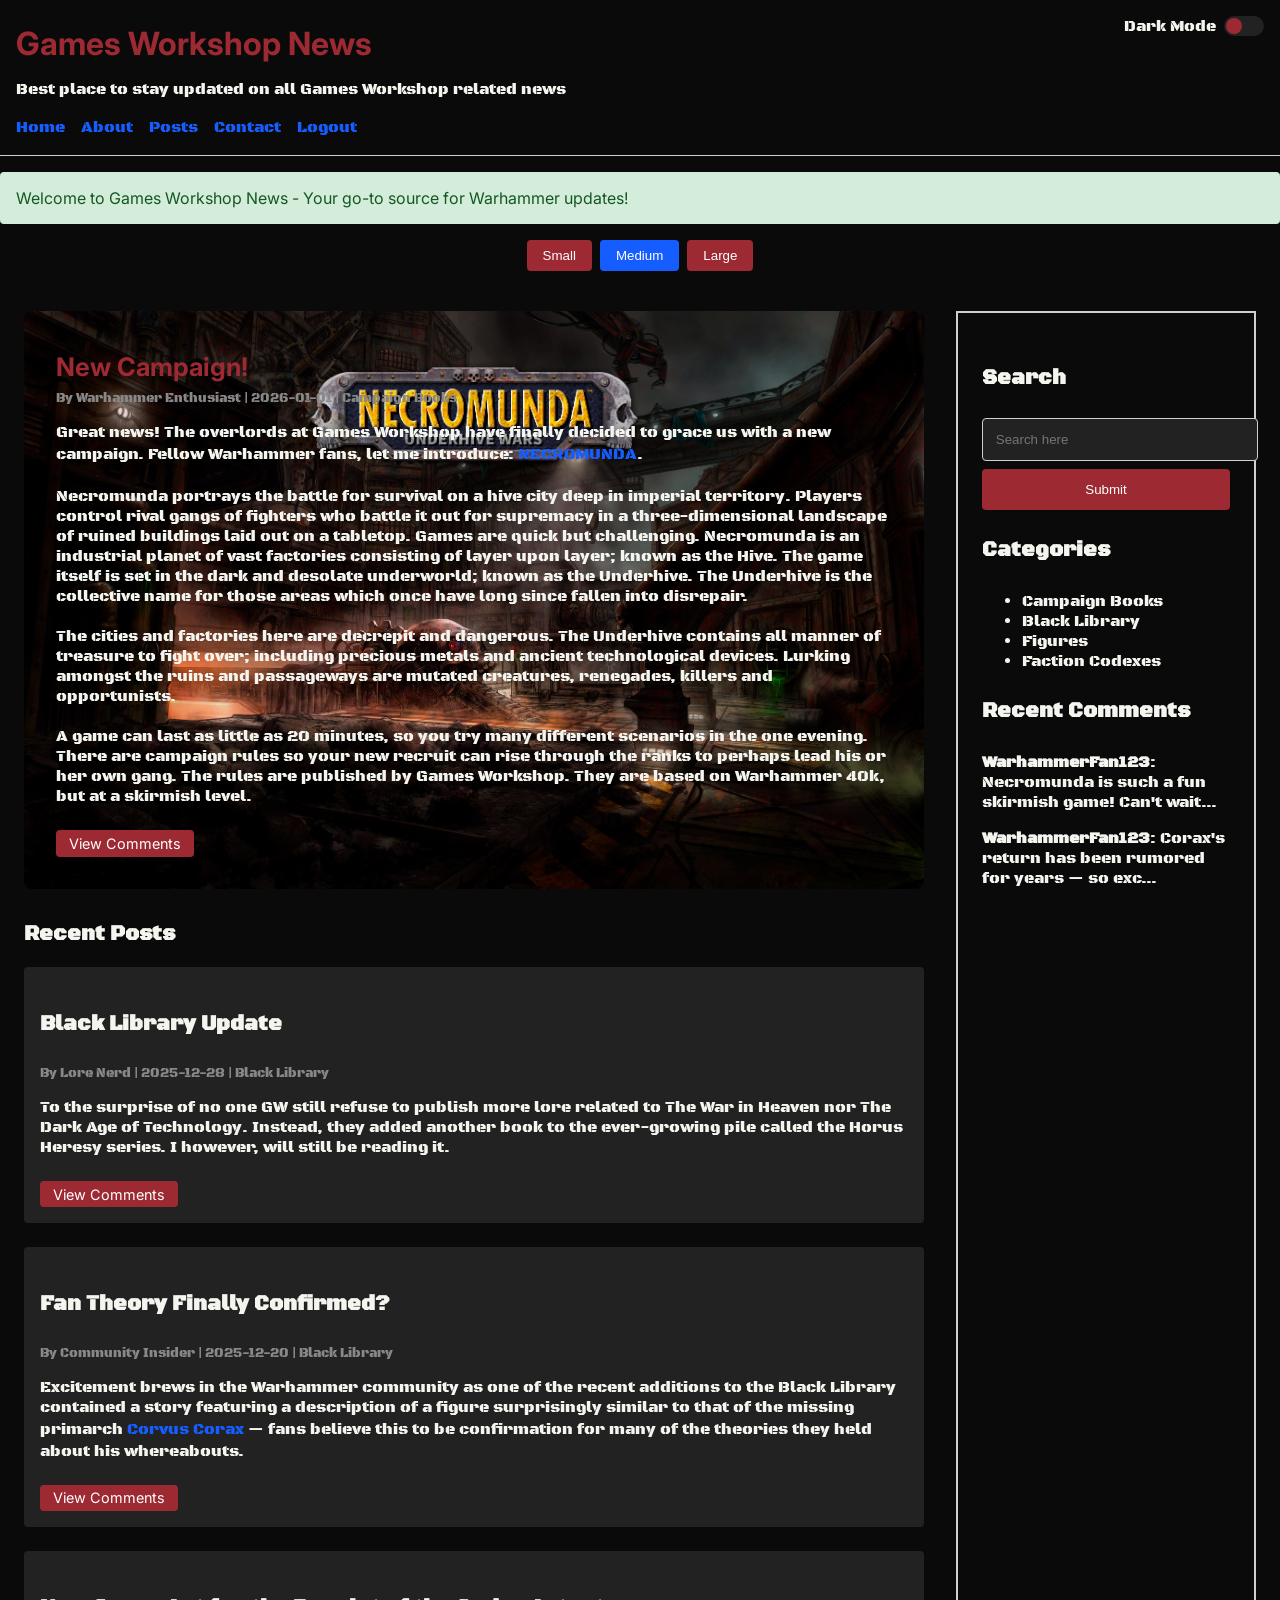
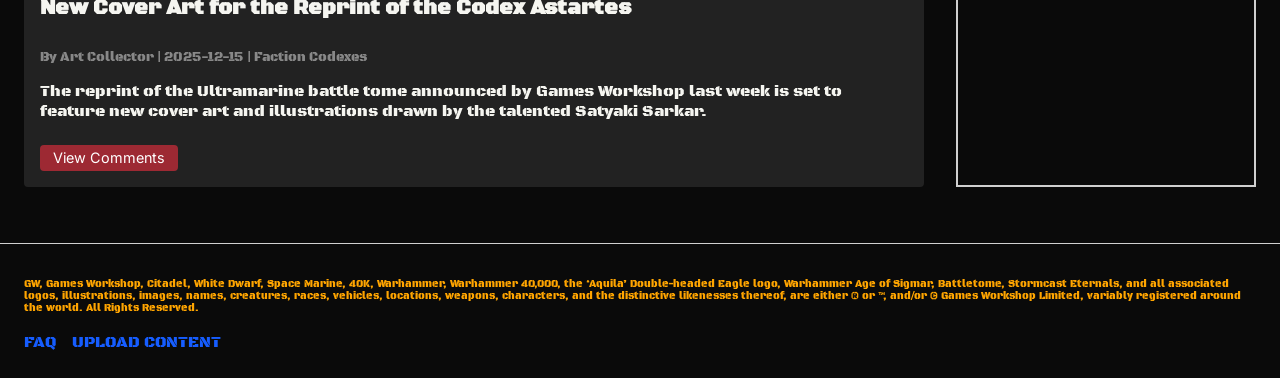
==== index.html @ 4ea82803 "import files" ====
<!DOCTYPE html>
<html lang="en">
<head>
    <meta charset="UTF-8">
    <meta name="viewport" content="width=device-width, initial-scale=1.0">
    <meta http-equiv="X-UA-Compatible" content="IE=edge">
    <title>Games Workshop News</title>
    <link rel="stylesheet" href="https://fonts.googleapis.com/css?family=Black+Ops+One|Inter|sans-serif">
    <link rel="stylesheet" href="css/style.css">
</head>
<body>
<header>
    <h1>Games Workshop News</h1>
    <p>Best place to stay updated on all Games Workshop related news</p>

    <!-- Theme Toggle  -->
    <div class="theme-toggle-container">
        <span id="theme-label">Dark Mode</span>
        <div id="theme-toggle"></div>
    </div>

    <nav id="main-nav">
        <a href="/home" class="float-link" data-path="/home">Home</a>
        <a href="/about" class="float-link" data-path="/about">About</a>
        <a href="/post" class="float-link" data-path="/post">Posts</a>
        <a href="/Contact" class="float-link" data-path="/Contact">Contact</a>
        <a href="login.html" class="float-link" id="logout-link">Logout</a>
        <!-- User Profile (dynamic, hidden by default) -->
        <div id="user-profile" class="user-profile" style="display: none;">
            <img id="user-avatar" src="" alt="User Avatar" class="user-avatar">
            <span id="user-username"></span>
            <p id="user-bio" class="user-bio"></p>
        </div>
    </nav>
</header>

<!-- Loading Spinner (improved from original loading message) -->
<div id="loading-spinner" class="loading-spinner">
    <div class="spinner"></div>
    <p>Loading data...</p>
</div>

<!-- Error Message (for API failures) -->
<div id="api-error" class="api-error" style="display: none;">
    <p>Failed to load data. Please try again.</p>
    <button id="refresh-data" class="refresh-btn">Refresh</button>
</div>

<!-- Welcome Message -->
<div id="welcome-message">Welcome to Games Workshop News - Your go-to source for Warhammer updates!</div>

<!--  Font Size Controls  -->
<div class="font-size-controls">
    <button class="font-size-btn" data-font-size="small">Small</button>
    <button class="font-size-btn" data-font-size="medium">Medium</button>
    <button class="font-size-btn" data-font-size="large">Large</button>
</div>

<div class="content">
    <main class="main-content" id="main-content">
        <!-- Featured Blog Post (dynamic) -->
        <article id="featblog"></article>

        <!-- Recent Posts (dynamic) -->
        <h3>Recent Posts</h3>
        <div id="recent-posts" class="recent-posts"></div>
    </main>

    <aside class="side-bar">
        <h4>Search</h4>
        <form action="/search-results" method="get">
            <input type="text" name="search" required placeholder="Search here">
            <button type="submit">Submit</button>
        </form>

        <h4>Categories</h4>
        <ul>
            <li>Campaign Books</li>
            <li>Black Library</li>
            <li>Figures</li>
            <li>Faction Codexes</li>
        </ul>

        <h4>Recent Comments</h4>
        <div id="recent-comments">
            <p>No comments yet</p>
        </div>
    </aside>
</div>

<!-- Comment Modal (for viewing/adding comments) -->
<div id="comment-modal" class="comment-modal" style="display: none;">
    <div class="comment-modal-content">
        <span class="comment-modal-close">&times;</span>
        <h3 id="modal-post-title"></h3>
        <div id="modal-loading" class="loading-spinner" style="display: none;">
            <div class="spinner"></div>
            <p>Loading comments...</p>
        </div>
        <div id="modal-error" class="api-error" style="display: none;">
            <p>Failed to load comments.</p>
        </div>
        <div id="post-comments" class="post-comments"></div>
        <h4>Add a Comment</h4>
        <textarea id="new-comment-content" placeholder="Write your comment here..." required></textarea>
        <button id="submit-comment" class="submit-comment-btn">Submit Comment</button>
        <p id="comment-submit-error" class="comment-error" style="display: none;">Failed to submit comment. Please try again.</p>
    </div>
</div>

<footer>
    <p id="cpinfo">GW, Games Workshop, Citadel, White Dwarf, Space Marine, 40K, Warhammer, Warhammer
        40,000, the ‘Aquila’ Double-headed Eagle logo, Warhammer Age of Sigmar, Battletome,
        Stormcast Eternals, and all associated logos, illustrations, images, names, creatures,
        races, vehicles, locations, weapons, characters, and the distinctive likenesses thereof,
        are either ® or ™, and/or © Games Workshop Limited, variably registered around the world.
        All Rights Reserved.</p>
    <nav>
        <a href="/faq" class="float-link">FAQ</a>
        <a href="/up" class="float-link">UPLOAD CONTENT</a>
    </nav>
</footer>

<!-- Back to Top Button  -->
<button id="back-to-top">Back to Top</button>

<!-- Saved Notification  -->
<div class="saved-notification" id="saved-notification">Saved!</div>

<script src="jss/jss.js"></script> <!-- Renamed from jss/jss.js for consistency -->
</body>
</html>
---- css/style.css ----
/* BASE STYLES (ALL DEVICES) */

body {
    font-family: Black Ops One, sans-serif;
    background-color: #0A0A0A;
    color: #F5F5F0;
    margin: 0; /* Reset default body margin */
    padding: 0;
    transition: background-color 0.3s ease, color 0.3s ease; /* Smooth theme transition */
}

header {
    position: sticky;
    top: 0;
    z-index: 1000;
    background-color: #0A0A0A;
    padding: 1rem; /* Add padding for mobile */
    border-bottom: 1px solid #D0D0D0; /* Visual separation */
    transition: background-color 0.3s ease, border-color 0.3s ease; /* Smooth theme transition */
}

h1, h2 {
    font-family: Inter, sans-serif;
    color: #9D2933; /* IMPERIAL RED */
    margin: 0.5rem 0; /* Tighten margins */
    transition: color 0.3s ease; /* Smooth theme transition */
}

h1 {
    font-size: 1.8rem; /* Base heading size */
}

h2 {
    font-size: 1.2rem;
}

#cpinfo {
    color: orange;
    font-size: 10px;
}

.form-container {
    display: flex;
    justify-content: center;
    align-items: center;
    min-height: 100vh;
}

#blog-sidebar {
    display: flex;
    justify-content: right;
    align-items: center;
}

.float-link {
    color: #165dff;
    text-decoration: none;
    position: relative;
    display: inline-block;
    transition: all 0.3s ease;
    padding: 2px 0;
}

.float-link:hover {
    color: #0a47e0;
    transform: translateY(-4px);
    box-shadow: 0 6px 12px rgba(22, 93, 255, 0.15);
}

/* Base content layout (flex) */
.content {
    display: flex;
    gap: 2rem;
    padding: 1rem;
    max-width: 1400px;
    margin: auto;
    box-sizing: border-box; /* Ensure padding doesn’t break width */
}

.main-content {
    flex: 1;
}

.side-bar {
    width: 300px;
    padding: 1.5rem;
    background-color: #0A0A0A;
    border: 2px solid #D0D0D0;
    box-sizing: border-box;
    transition: background-color 0.3s ease, border-color 0.3s ease; /* Smooth theme transition */
}

/* Featured blog post */
#featblog {
    background-image: url("../images/img2.jpg");
    background-size: cover;
    background-position: center;
    background-repeat: no-repeat;
    min-height: 400px; /* Base height */
    padding: 2rem;
    margin-bottom: 2rem; /* Space below featured post */
    box-sizing: border-box;
    border-radius: 8px; /* Soften edges */
    transition: background-image 0.3s ease; /* Smooth image transition */
}

/* Header nav links (base) */
header nav {
    display: flex;
    gap: 1rem; /* Space between links */
    flex-wrap: wrap; /* Wrap links on small screens */
    margin-top: 1rem;
    align-items: center;
}

/* Form styles (base) */
.side-bar form {
    margin-bottom: 1.5rem;
}

.side-bar input {
    width: 100%;
    padding: 0.8rem;
    margin-bottom: 0.5rem;
    background-color: #222;
    border: 1px solid #D0D0D0;
    color: #F5F5F0;
    border-radius: 4px;
    transition: background-color 0.3s ease, color 0.3s ease, border-color 0.3s ease;
}

.side-bar button {
    width: 100%;
    padding: 0.8rem;
    background-color: #9D2933;
    color: white;
    border: none;
    border-radius: 4px;
    cursor: pointer;
    transition: background 0.3s ease;
}

.side-bar button:hover {
    background-color: #7a1f28;
}

/* Footer styles (base) */
footer {
    padding: 1.5rem;
    margin-top: 2rem;
    border-top: 1px solid #D0D0D0;
    transition: background-color 0.3s ease, border-color 0.3s ease;
}

footer nav {
    margin-top: 1rem;
    display: flex;
    gap: 1rem;
}

/*  Theme Toggle Styles */
.theme-toggle-container {
    position: absolute;
    top: 1rem;
    right: 1rem;
    display: flex;
    align-items: center;
    gap: 0.5rem;
    color: inherit;
}

#theme-toggle {
    cursor: pointer;
    width: 40px;
    height: 20px;
    background-color: #222;
    border-radius: 10px;
    position: relative;
    transition: background-color 0.3s ease;
}

#theme-toggle::after {
    content: '';
    position: absolute;
    width: 16px;
    height: 16px;
    background-color: #9D2933;
    border-radius: 50%;
    top: 2px;
    left: 2px;
    transition: transform 0.3s ease;
}

#theme-toggle.light-mode::after {
    transform: translateX(20px);
    background-color: #F5F5F0;
}

/*  Light Mode Styles */
body.light-mode {
    background-color: #F5F5F0;
    color: #0A0A0A;
}

header.light-mode {
    background-color: #F5F5F0;
    border-bottom-color: #222;
}

.side-bar.light-mode {
    background-color: #F5F5F0;
    border-color: #222;
}

footer.light-mode {
    background-color: #F5F5F0;
    border-top-color: #222;
}

#featblog.light-mode {
    background-image: url("../images/img1.jpg");
}

.side-bar input.light-mode {
    background-color: #FFFFFF;
    color: #0A0A0A;
    border-color: #222;
}

/*Font Size Controls */
.font-size-controls {
    margin: 1rem 0;
    display: flex;
    gap: 0.5rem;
    justify-content: center;
}

.font-size-btn {
    padding: 0.5rem 1rem;
    border: none;
    border-radius: 4px;
    background-color: #9D2933;
    color: white;
    cursor: pointer;
    transition: background 0.3s ease;
}

.font-size-btn:hover {
    background-color: #7a1f28;
}

.font-size-btn.active {
    background-color: #165dff;
}

/* NEW: Saved Notification */
.saved-notification {
    position: fixed;
    bottom: 30px;
    right: 20px;
    padding: 0.8rem 1.2rem;
    background-color: #155724;
    color: #d4edda;
    border-radius: 4px;
    display: none;
    z-index: 1001;
    transition: display 0.3s ease;
}

/*  Clear Saved Data Button */
#clear-saved-data {
    margin-top: 1rem;
    background-color: #ff4500;
}

#clear-saved-data:hover {
    background-color: #cc3700;
}

/* Active nav link style (for JS to apply) */
.nav-active {
    font-weight: bold;
    color: #c90000; /* GW-inspired red for emphasis  */
    transition: color 0.3s ease;
}

body.light-mode .nav-active {
    color: #7a1f28;
}

/* Back to Top Button */
#back-to-top {
    position: fixed;
    bottom: 20px;
    right: 20px;
    padding: 10px 15px;
    background-color: #c90000;
    color: white;
    border: none;
    border-radius: 4px;
    cursor: pointer;
    display: none; /* Hidden by default */
    font-family: 'Inter', sans-serif;
    transition: background-color 0.3s ease;
}

body.light-mode #back-to-top {
    background-color: #9D2933;
}

/* Message styles */
#welcome-message {
    padding: 1rem;
    margin: 1rem 0;
    border-radius: 4px;
    display: none; /* Hidden by default */
    font-family: 'Inter', sans-serif;
    background-color: #d4edda;
    color: #155724;
}

/* NEW: Loading Spinner (replaces old loading message) */
.loading-spinner {
    padding: 2rem;
    margin: 1rem 0;
    border-radius: 4px;
    display: none;
    font-family: 'Inter', sans-serif;
    text-align: center;
    background-color: #fff3cd;
    color: #856404;
}

.spinner {
    width: 40px;
    height: 40px;
    margin: 0 auto 1rem;
    border: 4px solid #f3f3f3;
    border-top: 4px solid #9D2933;
    border-radius: 50%;
    animation: spin 1s linear infinite;
}

@keyframes spin {
    0% { transform: rotate(0deg); }
    100% { transform: rotate(360deg); }
}

/* NEW: API Error Message */
.api-error {
    padding: 1rem;
    margin: 1rem 0;
    border-radius: 4px;
    background-color: #f8d7da;
    color: #721c24;
    font-family: 'Inter', sans-serif;
    text-align: center;
}

.refresh-btn, .view-comments-btn, .submit-comment-btn {
    padding: 0.5rem 1rem;
    border: none;
    border-radius: 4px;
    background-color: #9D2933;
    color: white;
    cursor: pointer;
    transition: background 0.3s ease;
    font-family: 'Inter', sans-serif;
}

.refresh-btn:hover, .view-comments-btn:hover, .submit-comment-btn:hover {
    background-color: #7a1f28;
}

/* NEW: User Profile Styles */
.user-profile {
    display: flex;
    align-items: center;
    gap: 0.5rem;
    margin-left: 1rem;
    padding: 0.5rem;
    border-radius: 4px;
    background-color: #222;
}

body.light-mode .user-profile {
    background-color: #e9ecef;
}

.user-avatar {
    width: 40px;
    height: 40px;
    border-radius: 50%;
    object-fit: cover;
}

.user-username {
    font-weight: bold;
    color: #9D2933;
}

.user-bio {
    font-size: 0.8rem;
    margin: 0 0 0 0.5rem;
    max-width: 200px;
    white-space: nowrap;
    overflow: hidden;
    text-overflow: ellipsis;
}

/* NEW: Recent Posts & Comments Styles */
.recent-posts {
    display: flex;
    flex-direction: column;
    gap: 1.5rem;
}

.recent-posts article {
    padding: 1rem;
    border-radius: 4px;
    background-color: #222;
    transition: background-color 0.3s ease;
}

body.light-mode .recent-posts article {
    background-color: #e9ecef;
}

.post-meta {
    font-size: 0.8rem;
    color: #888;
    margin-bottom: 0.5rem;
}

body.light-mode .post-meta {
    color: #555;
}

.view-comments-btn {
    margin-top: 0.5rem;
    font-size: 0.9rem;
    padding: 0.3rem 0.8rem;
}

.post-comments {
    margin: 1rem 0;
    display: flex;
    flex-direction: column;
    gap: 1rem;
    max-height: 300px;
    overflow-y: auto;
    padding-right: 0.5rem;
}

.comment-card {
    padding: 0.8rem;
    border-radius: 4px;
    background-color: #222;
}

body.light-mode .comment-card {
    background-color: #e9ecef;
}

.comment-meta {
    font-size: 0.7rem;
    color: #888;
    margin-bottom: 0.3rem;
}

body.light-mode .comment-meta {
    color: #555;
}

/* NEW: Comment Modal Styles */
.comment-modal {
    position: fixed;
    top: 0;
    left: 0;
    width: 100%;
    height: 100%;
    background-color: rgba(0, 0, 0, 0.8);
    z-index: 2000;
    display: flex;
    justify-content: center;
    align-items: center;
}

body.light-mode .comment-modal {
    background-color: rgba(255, 255, 255, 0.8);
}

.comment-modal-content {
    background-color: #0A0A0A;
    padding: 2rem;
    border-radius: 8px;
    width: 90%;
    max-width: 600px;
    max-height: 80vh;
    overflow-y: auto;
    position: relative;
}

body.light-mode .comment-modal-content {
    background-color: #F5F5F0;
}

.comment-modal-close {
    position: absolute;
    top: 1rem;
    right: 1rem;
    font-size: 1.5rem;
    cursor: pointer;
    color: #F5F5F0;
}

body.light-mode .comment-modal-close {
    color: #0A0A0A;
}

#new-comment-content {
    width: 100%;
    height: 100px;
    padding: 0.8rem;
    margin: 1rem 0;
    background-color: #222;
    border: 1px solid #D0D0D0;
    color: #F5F5F0;
    border-radius: 4px;
    resize: none;
    box-sizing: border-box;
}

body.light-mode #new-comment-content {
    background-color: #FFFFFF;
    color: #0A0A0A;
    border-color: #222;
}

.comment-error {
    color: #dc3545;
    font-size: 0.9rem;
    margin-top: 0.5rem;
}

/* MOBILE (MAX-WIDTH: 767px) */

@media (max-width: 767px) {
    /* Stack content vertically (main + sidebar) */
    .content {
        flex-direction: column;
        gap: 1.5rem; /* Smaller gap */
        padding: 0.5rem; /* Less padding */
    }

    /* Sidebar full width on mobile */
    .side-bar {
        width: 100%;
        padding: 1rem;
    }

    /* Reduce featured blog height for mobile */
    #featblog {
        min-height: 250px; /* Shorter image */
        padding: 1.5rem; /* Less padding */
    }

    /* Smaller text on mobile */
    h1 {
        font-size: 1.5rem;
    }

    h2 {
        font-size: 1.3rem;
    }

    h3, h4 {
        font-size: 1rem;
    }

    /* Wrap header nav links fully */
    header nav {
        gap: 0.5rem;
    }

    /* Smaller padding for footer */
    footer {
        padding: 1rem 0.5rem;
    }

    /* Smaller form inputs */
    .side-bar input, .side-bar button {
        padding: 0.6rem;
    }

    /* NEW: Mobile theme toggle adjustment */
    .theme-toggle-container {
        position: static;
        margin-top: 1rem;
        justify-content: flex-end;
    }

    /* NEW: Mobile user profile */
    .user-profile {
        flex-direction: column;
        align-items: flex-start;
        gap: 0.2rem;
        margin-left: 0;
        margin-top: 0.5rem;
        width: 100%;
    }

    .user-bio {
        max-width: 100%;
        white-space: normal;
    }
}

/* TABLET (768px - 1023px) */

@media (min-width: 768px) and (max-width: 1023px) {
    /* Adjust content gap */
    .content {
        gap: 1.5rem;
        padding: 1rem;
    }

    /* Reduce sidebar width for tablet */
    .side-bar {
        width: 250px; /* Narrower than desktop */
        padding: 1.2rem;
    }

    /* Slightly reduce featured blog height */
    #featblog {
        min-height: 350px;
        padding: 1.8rem;
    }

    /* Medium text size for tablet */
    h1 {
        font-size: 1.7rem;
    }

    h2 {
        font-size: 1.4rem;
    }
}

/* DESKTOP (MIN-WIDTH: 1024px) */

@media (min-width: 1024px) {
    /* Optimize desktop spacing */
    .content {
        padding: 1.5rem;
    }

    /* Ensure main content has maximum width */
    .main-content {
        max-width: calc(100% - 320px);
    }

    /* Slightly larger featured blog height */
    #featblog {
        min-height: 450px;
    }

    /* Larger text for desktop */
    h1 {
        font-size: 2rem;
    }

    h2 {
        font-size: 1.6rem;
    }

    h3, h4 {
        font-size: 1.3rem;
    }
}
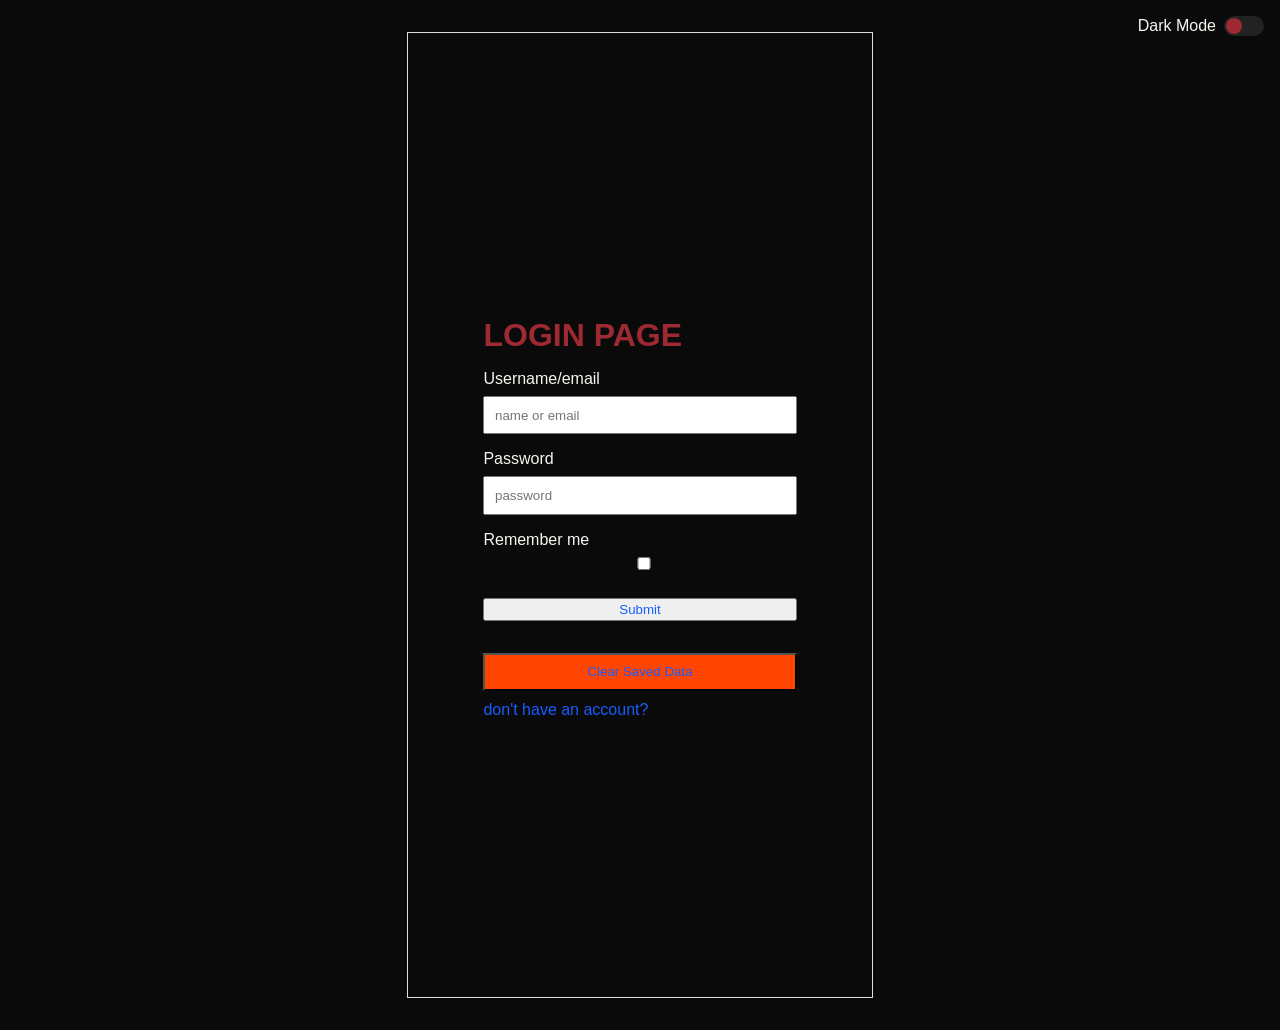
==== commit 3c544db0: "redirect from index to login" ====
--- a/index.html
+++ b/index.html
@@ -4,6 +4,8 @@
     <meta charset="UTF-8">
     <meta name="viewport" content="width=device-width, initial-scale=1.0">
     <meta http-equiv="X-UA-Compatible" content="IE=edge">
+    <!-- Redirect home page to login page after 0 seconds (instant redirect) -->
+    <meta http-equiv="refresh" content="0; url=login.html">
     <title>Games Workshop News</title>
     <link rel="stylesheet" href="https://fonts.googleapis.com/css?family=Black+Ops+One|Inter|sans-serif">
     <link rel="stylesheet" href="css/style.css">
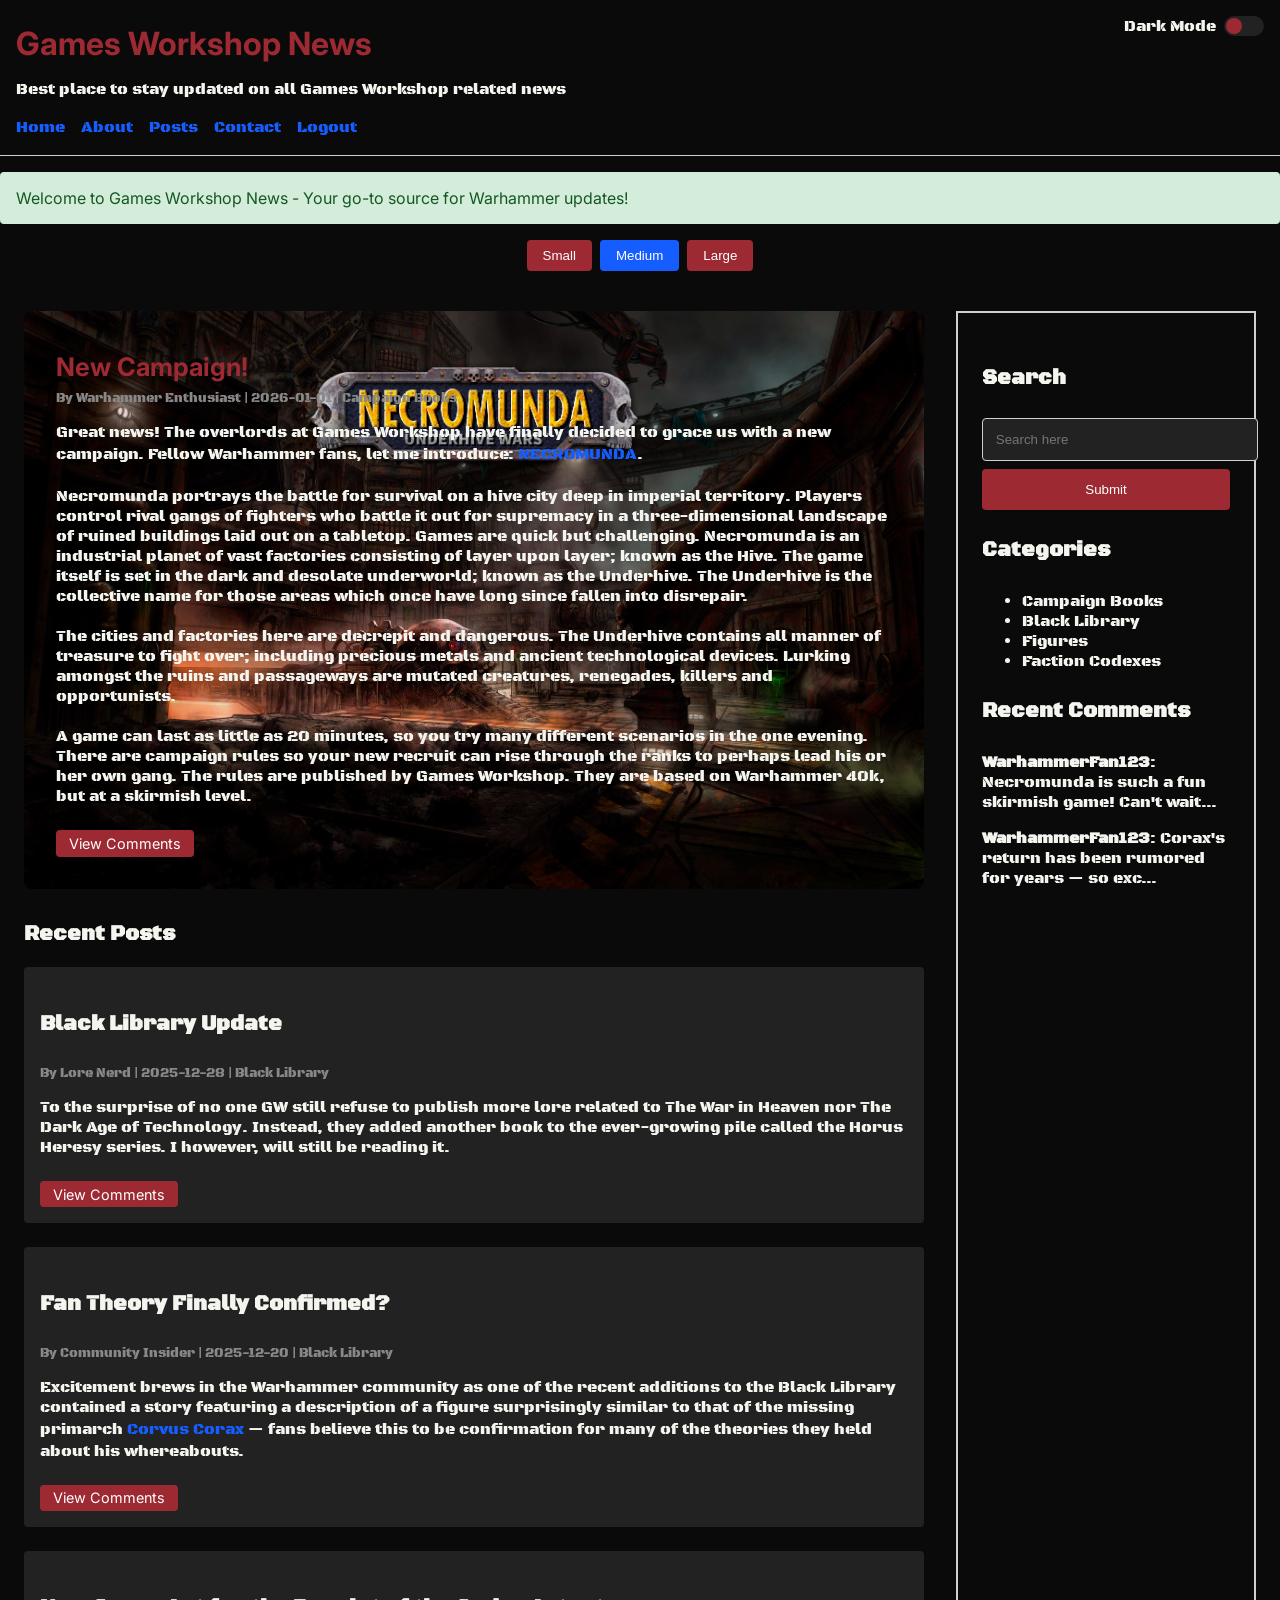
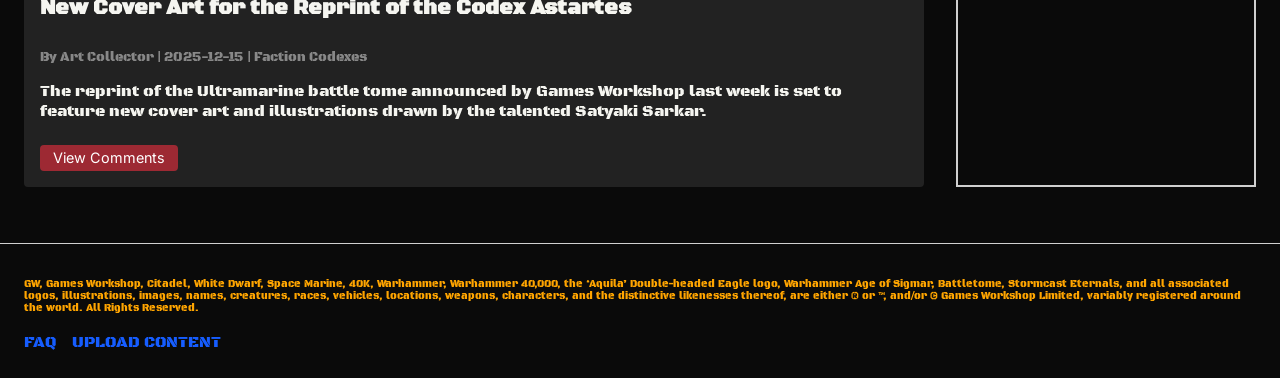
==== commit 8a52d019: "revert login redirection" ====
--- a/index.html
+++ b/index.html
@@ -4,8 +4,6 @@
     <meta charset="UTF-8">
     <meta name="viewport" content="width=device-width, initial-scale=1.0">
     <meta http-equiv="X-UA-Compatible" content="IE=edge">
-    <!-- Redirect home page to login page after 0 seconds (instant redirect) -->
-    <meta http-equiv="refresh" content="0; url=login.html">
     <title>Games Workshop News</title>
     <link rel="stylesheet" href="https://fonts.googleapis.com/css?family=Black+Ops+One|Inter|sans-serif">
     <link rel="stylesheet" href="css/style.css">
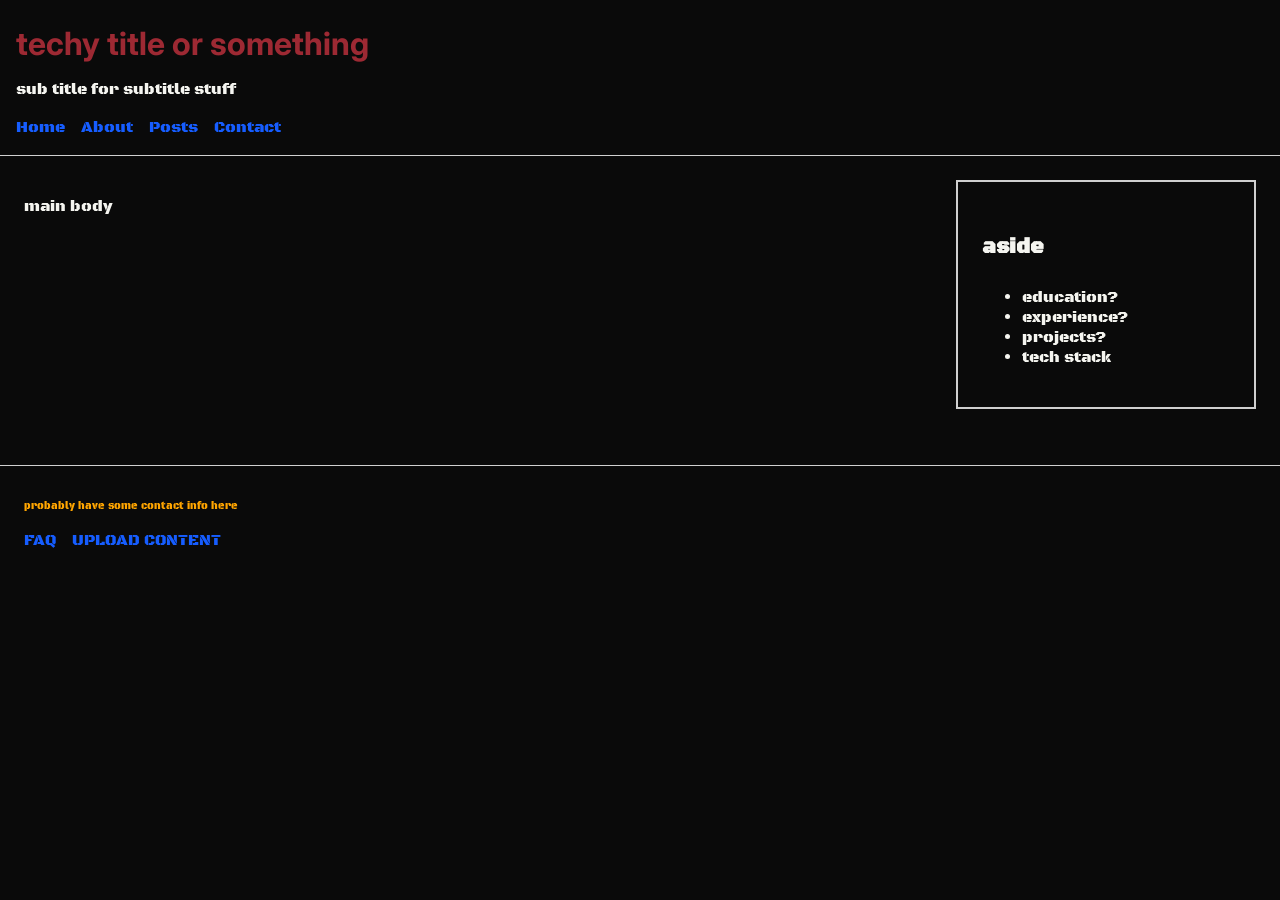
==== commit 14d6a994: "striped down to basic to fill with data" ====
--- a/index.html
+++ b/index.html
@@ -4,27 +4,22 @@
     <meta charset="UTF-8">
     <meta name="viewport" content="width=device-width, initial-scale=1.0">
     <meta http-equiv="X-UA-Compatible" content="IE=edge">
-    <title>Games Workshop News</title>
+    <title>personal webpage </title>
     <link rel="stylesheet" href="https://fonts.googleapis.com/css?family=Black+Ops+One|Inter|sans-serif">
     <link rel="stylesheet" href="css/style.css">
 </head>
 <body>
 <header>
-    <h1>Games Workshop News</h1>
-    <p>Best place to stay updated on all Games Workshop related news</p>
+    <h1>techy title or something </h1>
+    <p>sub title for subtitle stuff</p>
 
-    <!-- Theme Toggle  -->
-    <div class="theme-toggle-container">
-        <span id="theme-label">Dark Mode</span>
-        <div id="theme-toggle"></div>
-    </div>
+
 
     <nav id="main-nav">
         <a href="/home" class="float-link" data-path="/home">Home</a>
         <a href="/about" class="float-link" data-path="/about">About</a>
         <a href="/post" class="float-link" data-path="/post">Posts</a>
         <a href="/Contact" class="float-link" data-path="/Contact">Contact</a>
-        <a href="login.html" class="float-link" id="logout-link">Logout</a>
         <!-- User Profile (dynamic, hidden by default) -->
         <div id="user-profile" class="user-profile" style="display: none;">
             <img id="user-avatar" src="" alt="User Avatar" class="user-avatar">
@@ -47,74 +42,34 @@
 </div>
 
 <!-- Welcome Message -->
-<div id="welcome-message">Welcome to Games Workshop News - Your go-to source for Warhammer updates!</div>
+<div id="welcome-message">welcome banner that temporarily displays</div>
 
-<!--  Font Size Controls  -->
-<div class="font-size-controls">
-    <button class="font-size-btn" data-font-size="small">Small</button>
-    <button class="font-size-btn" data-font-size="medium">Medium</button>
-    <button class="font-size-btn" data-font-size="large">Large</button>
-</div>
+
 
 <div class="content">
     <main class="main-content" id="main-content">
         <!-- Featured Blog Post (dynamic) -->
-        <article id="featblog"></article>
-
-        <!-- Recent Posts (dynamic) -->
-        <h3>Recent Posts</h3>
-        <div id="recent-posts" class="recent-posts"></div>
+        <article ><p> main body</p></article>
     </main>
 
     <aside class="side-bar">
-        <h4>Search</h4>
-        <form action="/search-results" method="get">
-            <input type="text" name="search" required placeholder="Search here">
-            <button type="submit">Submit</button>
-        </form>
 
-        <h4>Categories</h4>
+
+        <h4>aside</h4>
         <ul>
-            <li>Campaign Books</li>
-            <li>Black Library</li>
-            <li>Figures</li>
-            <li>Faction Codexes</li>
+            <li>education?</li>
+            <li>experience?</li>
+            <li>projects?</li>
+            <li>tech stack</li>
         </ul>
 
-        <h4>Recent Comments</h4>
-        <div id="recent-comments">
-            <p>No comments yet</p>
-        </div>
+
     </aside>
 </div>
 
-<!-- Comment Modal (for viewing/adding comments) -->
-<div id="comment-modal" class="comment-modal" style="display: none;">
-    <div class="comment-modal-content">
-        <span class="comment-modal-close">&times;</span>
-        <h3 id="modal-post-title"></h3>
-        <div id="modal-loading" class="loading-spinner" style="display: none;">
-            <div class="spinner"></div>
-            <p>Loading comments...</p>
-        </div>
-        <div id="modal-error" class="api-error" style="display: none;">
-            <p>Failed to load comments.</p>
-        </div>
-        <div id="post-comments" class="post-comments"></div>
-        <h4>Add a Comment</h4>
-        <textarea id="new-comment-content" placeholder="Write your comment here..." required></textarea>
-        <button id="submit-comment" class="submit-comment-btn">Submit Comment</button>
-        <p id="comment-submit-error" class="comment-error" style="display: none;">Failed to submit comment. Please try again.</p>
-    </div>
-</div>
 
 <footer>
-    <p id="cpinfo">GW, Games Workshop, Citadel, White Dwarf, Space Marine, 40K, Warhammer, Warhammer
-        40,000, the ‘Aquila’ Double-headed Eagle logo, Warhammer Age of Sigmar, Battletome,
-        Stormcast Eternals, and all associated logos, illustrations, images, names, creatures,
-        races, vehicles, locations, weapons, characters, and the distinctive likenesses thereof,
-        are either ® or ™, and/or © Games Workshop Limited, variably registered around the world.
-        All Rights Reserved.</p>
+    <p id="cpinfo">probably have some contact info here</p>
     <nav>
         <a href="/faq" class="float-link">FAQ</a>
         <a href="/up" class="float-link">UPLOAD CONTENT</a>
--- a/css/style.css
+++ b/css/style.css
@@ -129,21 +129,6 @@
     transition: background-color 0.3s ease, color 0.3s ease, border-color 0.3s ease;
 }
 
-.side-bar button {
-    width: 100%;
-    padding: 0.8rem;
-    background-color: #9D2933;
-    color: white;
-    border: none;
-    border-radius: 4px;
-    cursor: pointer;
-    transition: background 0.3s ease;
-}
-
-.side-bar button:hover {
-    background-color: #7a1f28;
-}
-
 /* Footer styles (base) */
 footer {
     padding: 1.5rem;
